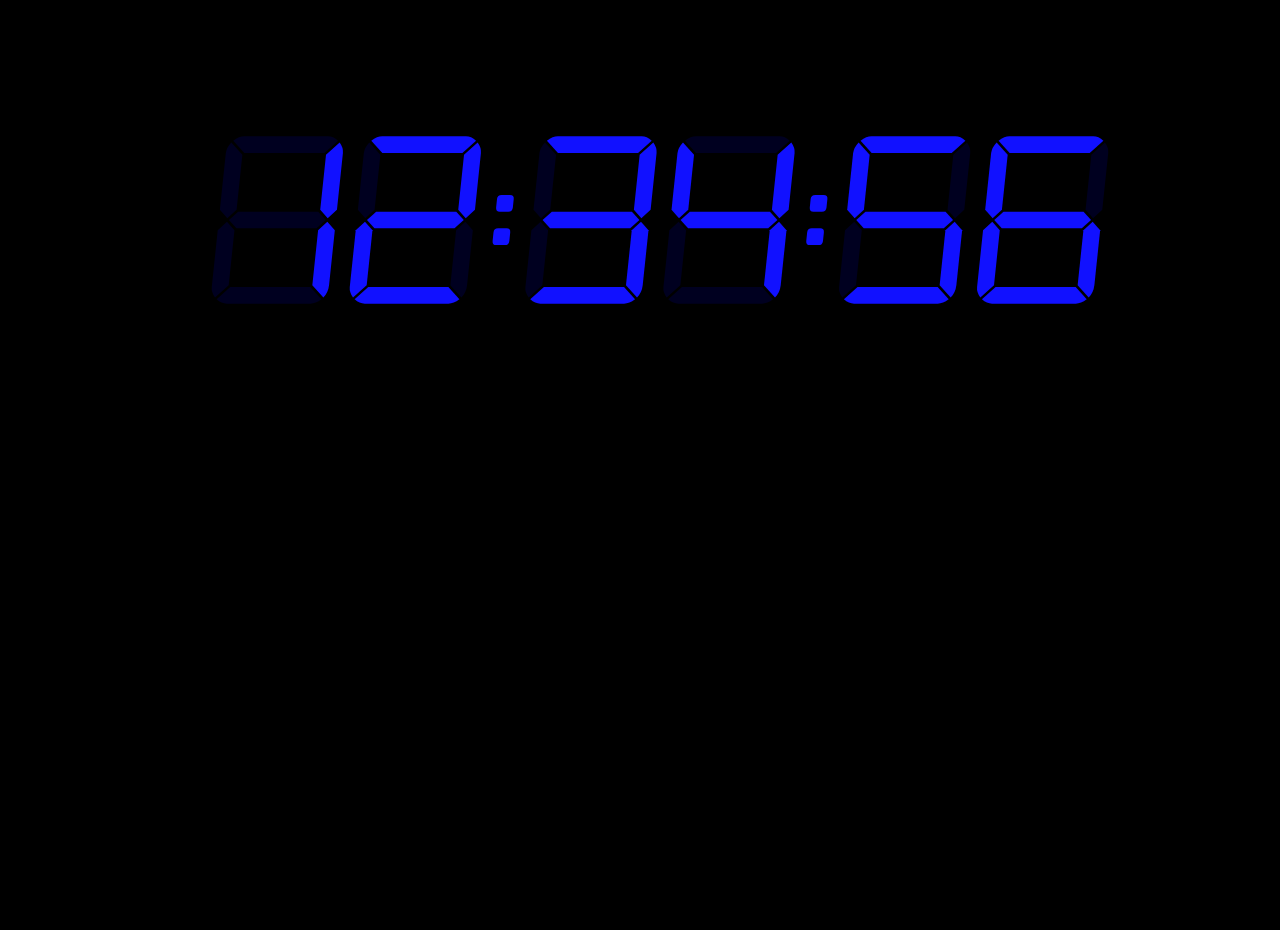
==== index.html @ ec4d858d "cron" ====
<html>
<head>
    <title>Wall</title>
    <link rel="stylesheet" type="text/css" href="./font-awesome-4.3.0/css/font-awesome.min.css">
    <link rel="stylesheet" type="text/css" href="main.css">
</head>
<body class="yui3-skin-night">
<div id="main">
    <ul class="programs">
        <a href="clock.html">
            <li>
                <div class="fa fa-clock-o clock">
                </div>
                Clock
            </li>
        </a>
        <a href="calendar.html">
        <li>
            <div class="fa fa-calendar calendar">
            </div>
            Calendar
        </li>
        </a>
        <a href="news.html">
        <li>
            <div class="fa fa-newspaper-o news">
            </div>
            News
        </li>
        </a>
        <a href="weather.html?citi=San%20Jose">
            <li>
                <div class="fa fa-cloud weather">
                </div>
                Weather
            </li>
        </a>
        <li>
            <div class="fa fa-pencil-square todo">
            </div>
            Todo
        </li>

        <li>
            <div class="fa fa-search search">
            </div>
            Search
        </li>
        <li>
            <div class="fa fa-comment-o message">
            </div>
            Message
        </li>
        <li>
            <div class="fa fa-line-chart stock">
            </div>
            Stock
        </li>
    </ul>
</div>
</body>
</html>
<script type="text/javascript" src="index.js"></script>
---- main.css ----
html,body{
    text-align: center;
    background: #eee;
    margin: 0;
    padding:0;
    position: relative;
    width: 100vw;
    height: 100vh;
    overflow: hidden;
}
#main{
    position: absolute;
    height: 100%;
    width:  100%;
    min-height: 400px;
    margin:  10px 10px 0px 10px;
    padding: 10px;
    background: #fff;
    font-family: sans-serif;
}
.programs{
    list-style-type: none;
    width:  940px;
    margin: auto;
    overflow: hidden;
    display: block;
}
.programs a,
.programs a:hover
.programs a:visited
.programs a:active{
    text-decoration: inherit;
    color: inherit;
}
.programs li{
    display: block;
    cursor: pointer;
    float: left;
    width: 120px;
    margin: 50px;
    padding: 20px;
    overflow: hidden;
}
.programs li:hover{
    background: rgba(225,225,225,.5);
    color:  #E05519;
}
.programs li .fa{
    font-size: 110px;
}
::selection {
  background: #E05519;; /* WebKit/Blink Browsers */
}
::-moz-selection {
  background: #E05519;; /* Gecko Browsers */
}
.card  .fa{
    font-size: 110px;
}
.card .news-head{
    font-size: 60px;
    max-width: 900px;
    margin: auto;
}


#mycal{
    margin: 10px auto;
    text-align: center;
}

.yui3-calendar-day,
.yui3-calendar-prevmonth-day,
.yui3-calendar-nextmonth-day,
.yui3-calendar-weekday{
    font-size: 60px;
}
#mycal .yui3-calendar-day-selected{
    background: rgba(225,225,225,.5);
    color:  #E05519;
}




#newslist{
    list-style-type: none;
}
#newslist li{
    display: inline-block;
    overflow: hidden;
    width: 400px;
    height: 200px;
    font-family: serif;
    text-align: left;
    margin: 10px;
    padding: 10px;
    border-left: 1px solid rgba(30,30,30,.5);
    font-size:14px;
}
#newslist li .title{
    font-size: 30px;
}
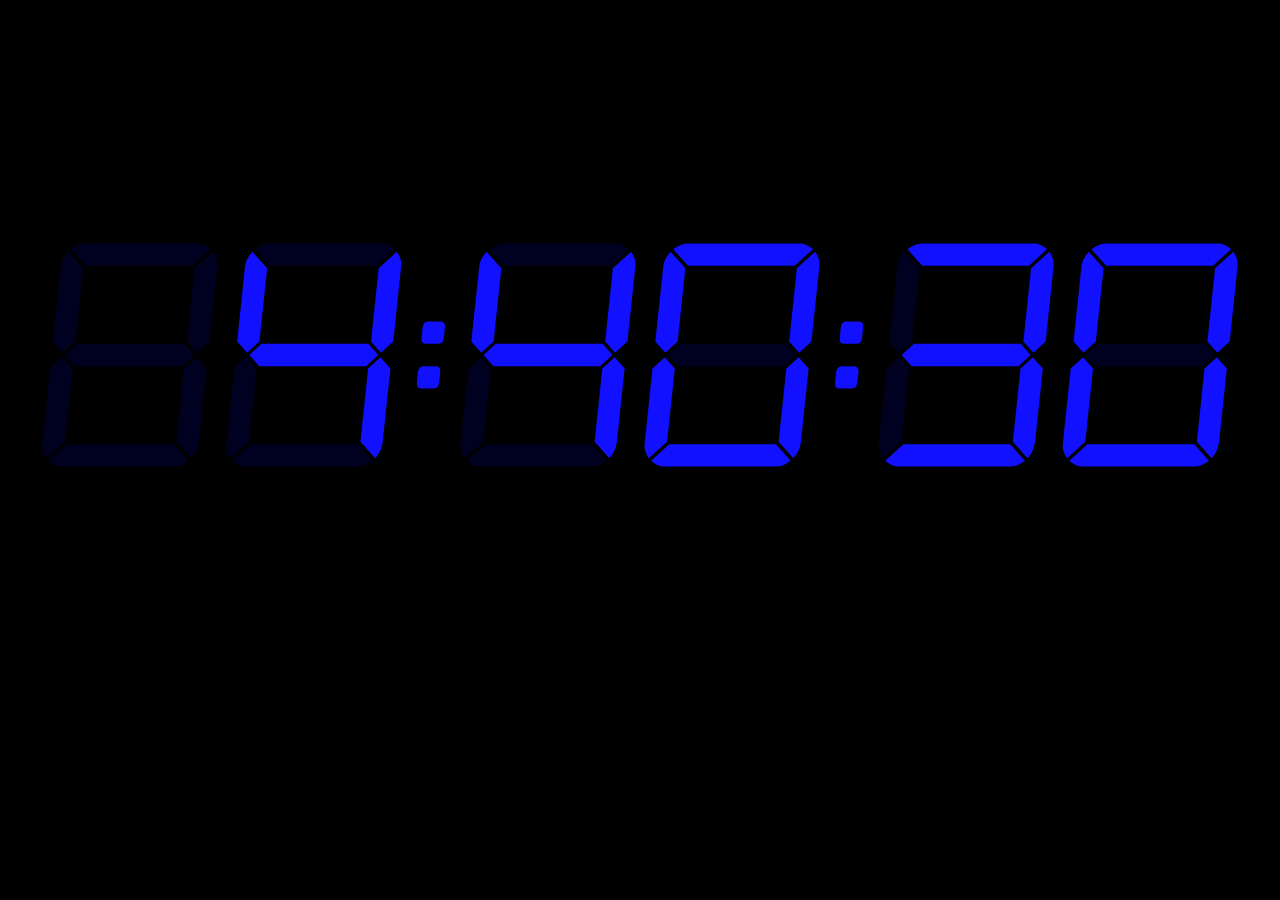
==== commit 4ef5bd1f: "reload in a frame" ====
--- a/index.html
+++ b/index.html
@@ -1,63 +1,17 @@
 <html>
 <head>
-    <title>Wall</title>
-    <link rel="stylesheet" type="text/css" href="./font-awesome-4.3.0/css/font-awesome.min.css">
-    <link rel="stylesheet" type="text/css" href="main.css">
+    <title></title>
+    <style type="text/css">
+    html,body{
+        margin: 0;
+        padding: 0;
+    }
+    </style>
 </head>
-<body class="yui3-skin-night">
-<div id="main">
-    <ul class="programs">
-        <a href="clock.html">
-            <li>
-                <div class="fa fa-clock-o clock">
-                </div>
-                Clock
-            </li>
-        </a>
-        <a href="calendar.html">
-        <li>
-            <div class="fa fa-calendar calendar">
-            </div>
-            Calendar
-        </li>
-        </a>
-        <a href="news.html">
-        <li>
-            <div class="fa fa-newspaper-o news">
-            </div>
-            News
-        </li>
-        </a>
-        <a href="weather.html?citi=San%20Jose">
-            <li>
-                <div class="fa fa-cloud weather">
-                </div>
-                Weather
-            </li>
-        </a>
-        <li>
-            <div class="fa fa-pencil-square todo">
-            </div>
-            Todo
-        </li>
-
-        <li>
-            <div class="fa fa-search search">
-            </div>
-            Search
-        </li>
-        <li>
-            <div class="fa fa-comment-o message">
-            </div>
-            Message
-        </li>
-        <li>
-            <div class="fa fa-line-chart stock">
-            </div>
-            Stock
-        </li>
-    </ul>
-</div>
+<body>
+<iframe id="main" name="main" src="clock.html" style="border: 0; width: 100%; height: 100%">
+    Your browser doesn't support iFrames.
+</iframe>
 </body>
 </html>
 <script type="text/javascript" src="index.js"></script>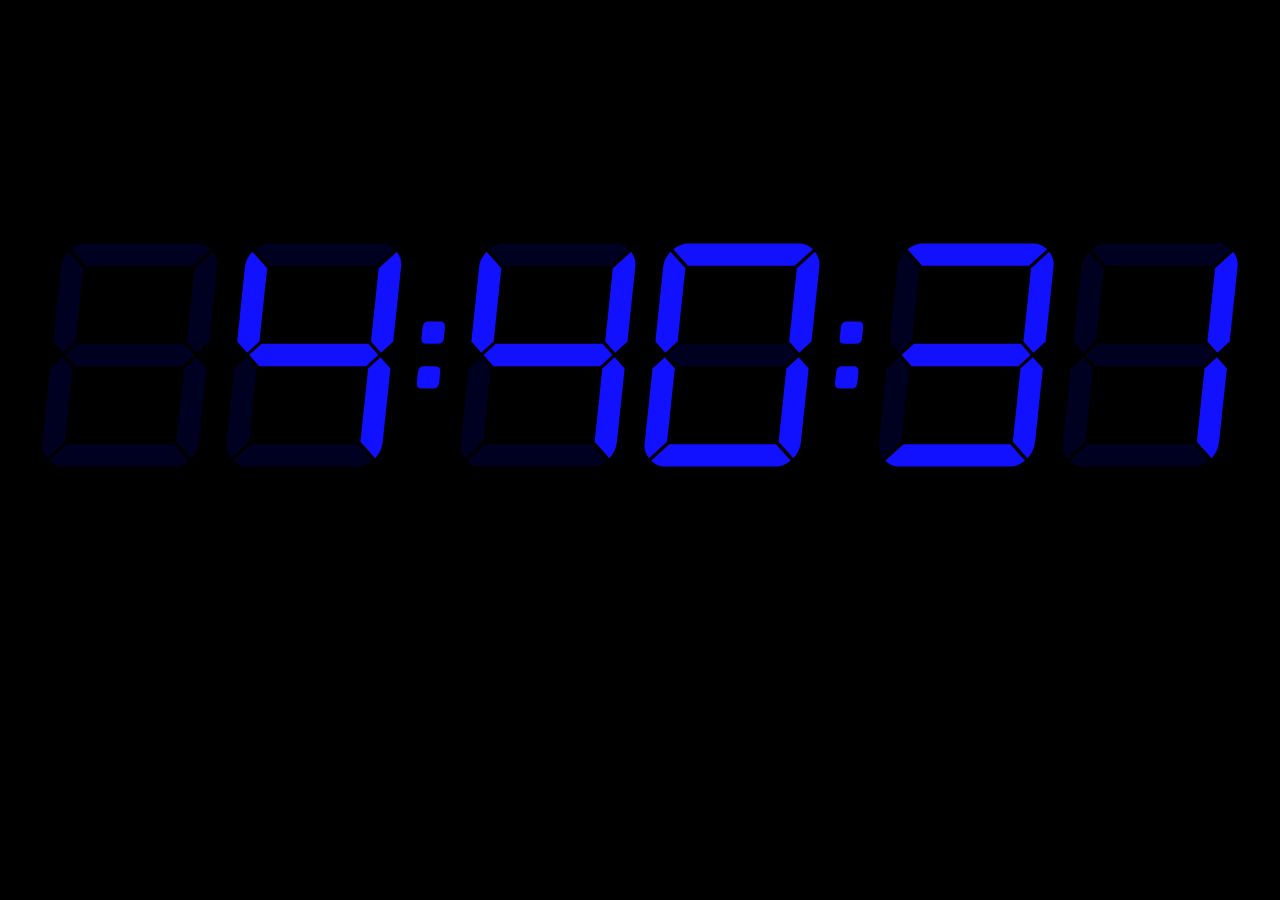
==== commit 1ff4ec53: "added ding" ====
--- a/index.html
+++ b/index.html
@@ -12,6 +12,8 @@
 <iframe id="main" name="main" src="clock.html" style="border: 0; width: 100%; height: 100%">
     Your browser doesn't support iFrames.
 </iframe>
+<audio id="ding" src="sound/ding.wav" preload="auto">
+</audio>
 </body>
 </html>
-<script type="text/javascript" src="index.js"></script>+<script type="text/javascript" src="js/index.js"></script>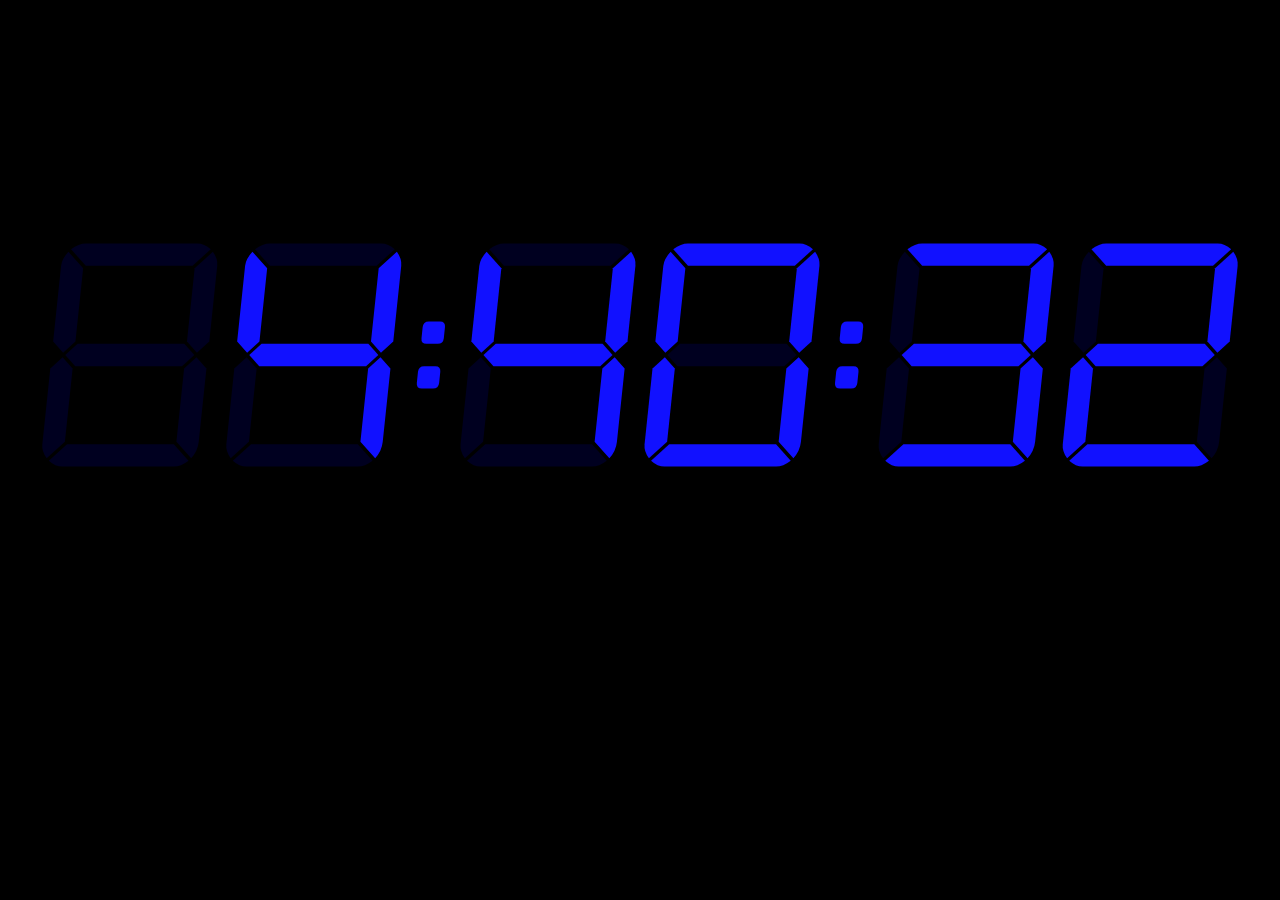
==== commit 8b845728: "ding + news" ====
--- a/index.html
+++ b/index.html
@@ -12,7 +12,6 @@
 <iframe id="main" name="main" src="clock.html" style="border: 0; width: 100%; height: 100%">
     Your browser doesn't support iFrames.
 </iframe>
-<audio id="ding" src="sound/ding.wav" preload="auto">
 </audio>
 </body>
 </html>
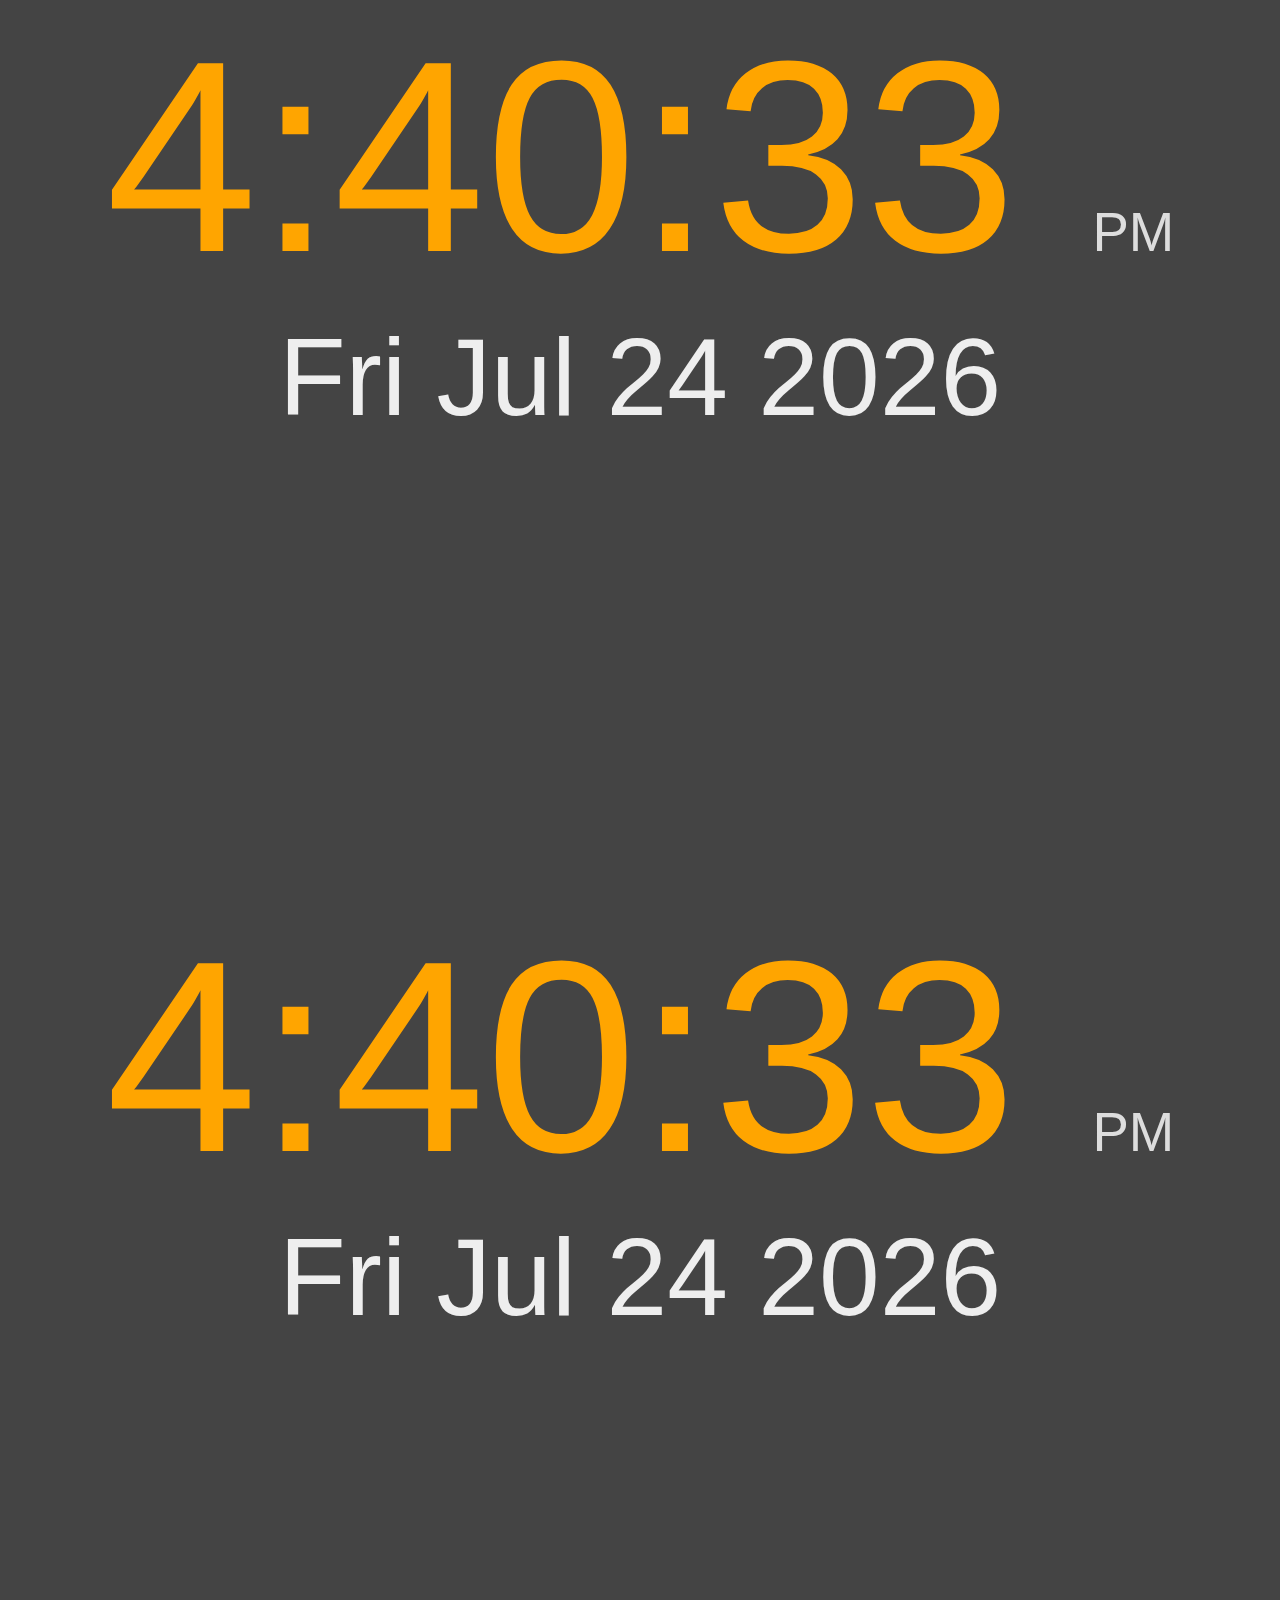
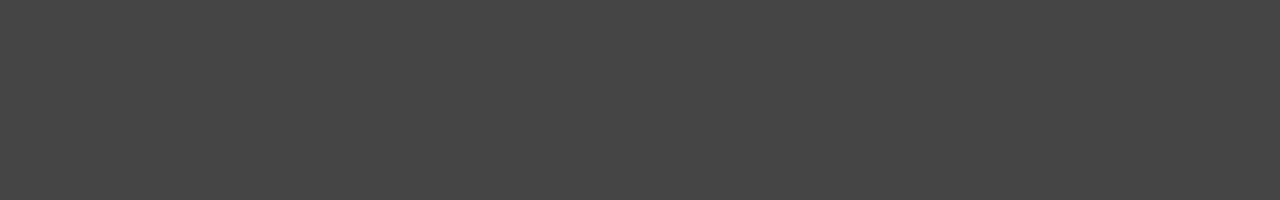
==== commit f142a593: "heartbeat" ====
--- a/index.html
+++ b/index.html
@@ -9,10 +9,15 @@
     </style>
 </head>
 <body>
-<iframe id="main" name="main" src="clock.html" style="border: 0; width: 100%; height: 100%">
+<iframe id="main1" src="clock2.html" style="border: 0; width: 100%; height: 100%">
     Your browser doesn't support iFrames.
 </iframe>
-</audio>
+<iframe id="main2" src="clock2.html" style="border: 0; width: 100%; height: 100%">
+    Your browser doesn't support iFrames.
+</iframe>
+<audio></audio>
 </body>
 </html>
+<script type="text/javascript" src="js/jquery-2.1.4.min.js"></script>
+<script type="text/javascript" src="js/time-slots.js"></script>
 <script type="text/javascript" src="js/index.js"></script>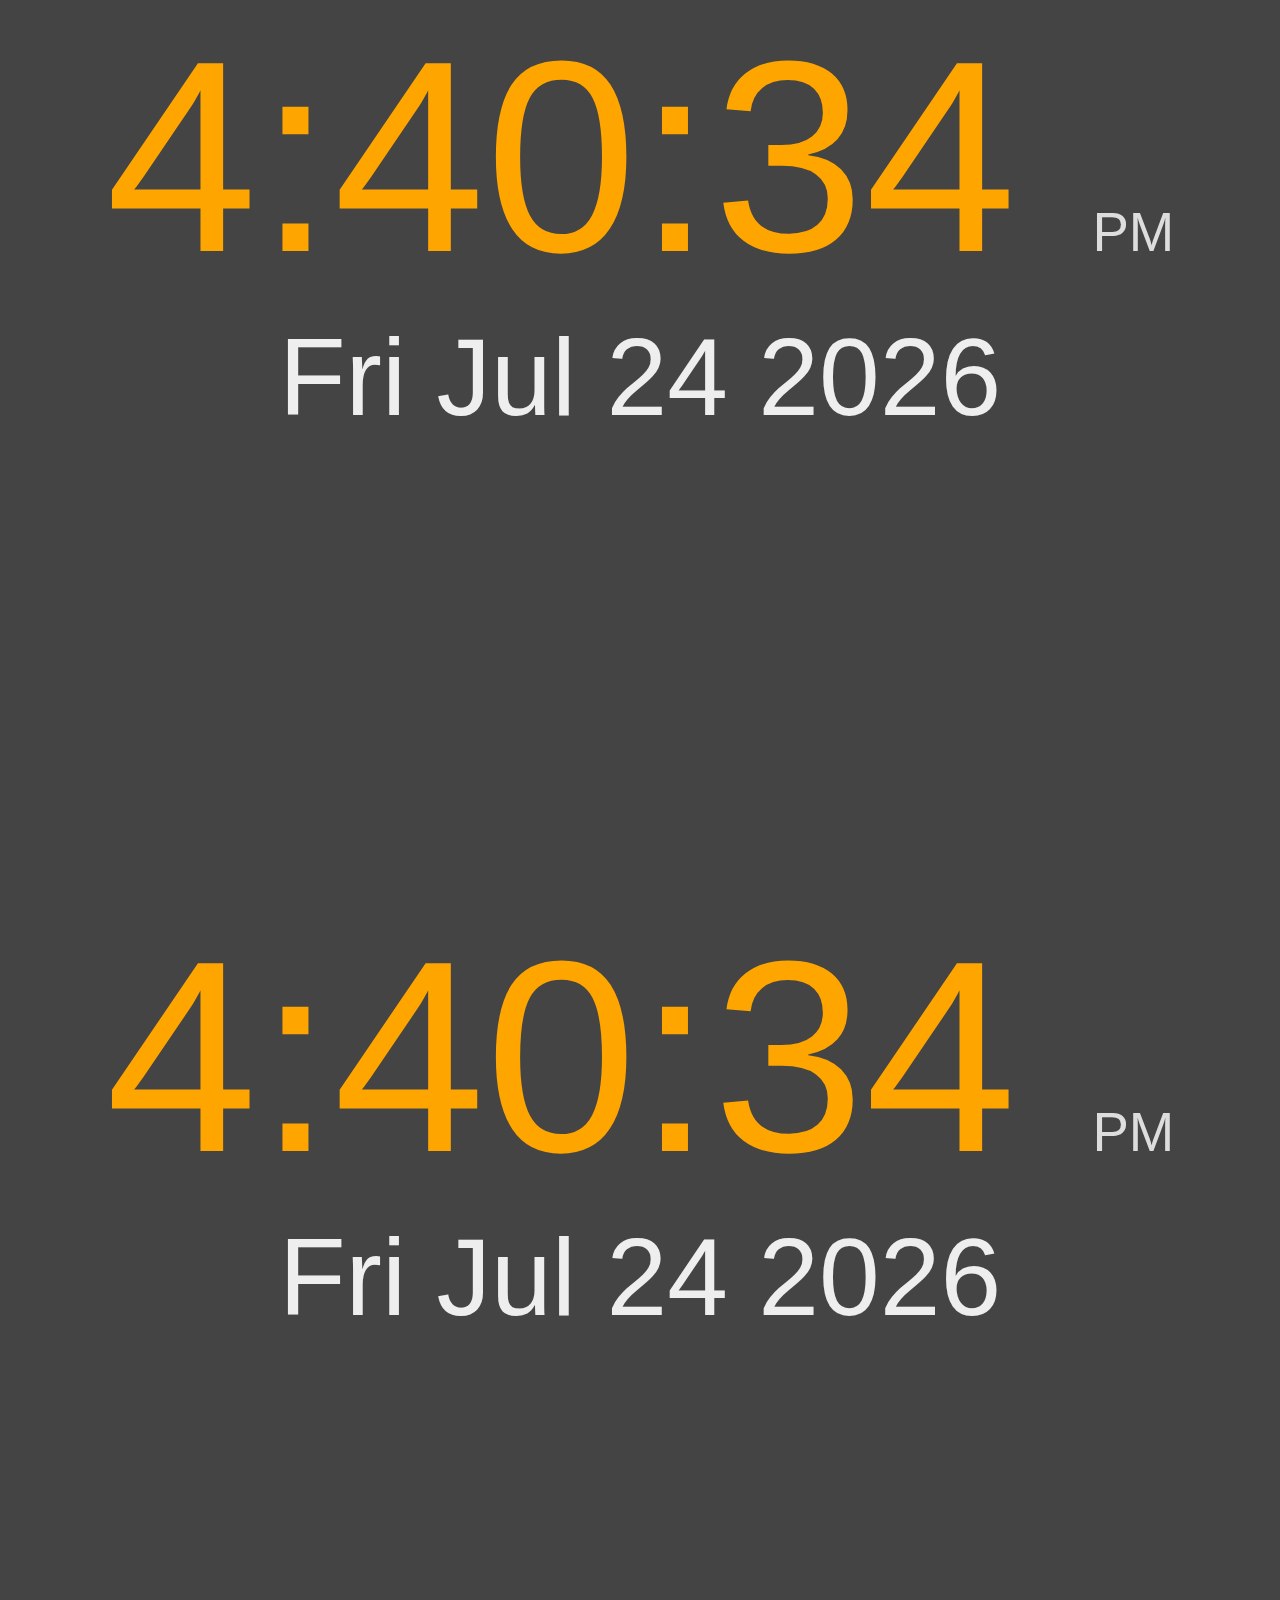
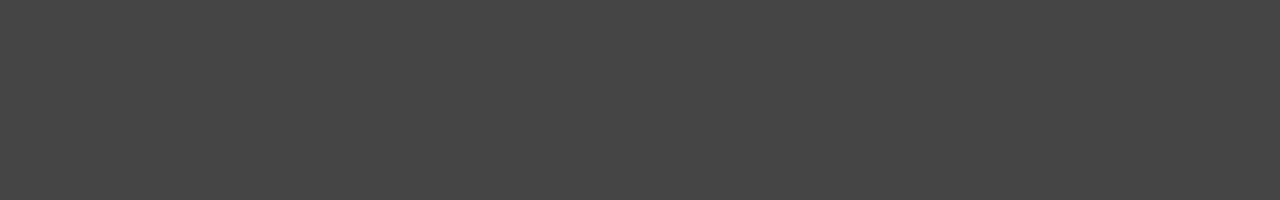
==== commit 03993c03: "index overflow" ====
--- a/index.html
+++ b/index.html
@@ -5,6 +5,7 @@
     html,body{
         margin: 0;
         padding: 0;
+        overflow: hidden;
     }
     </style>
 </head>
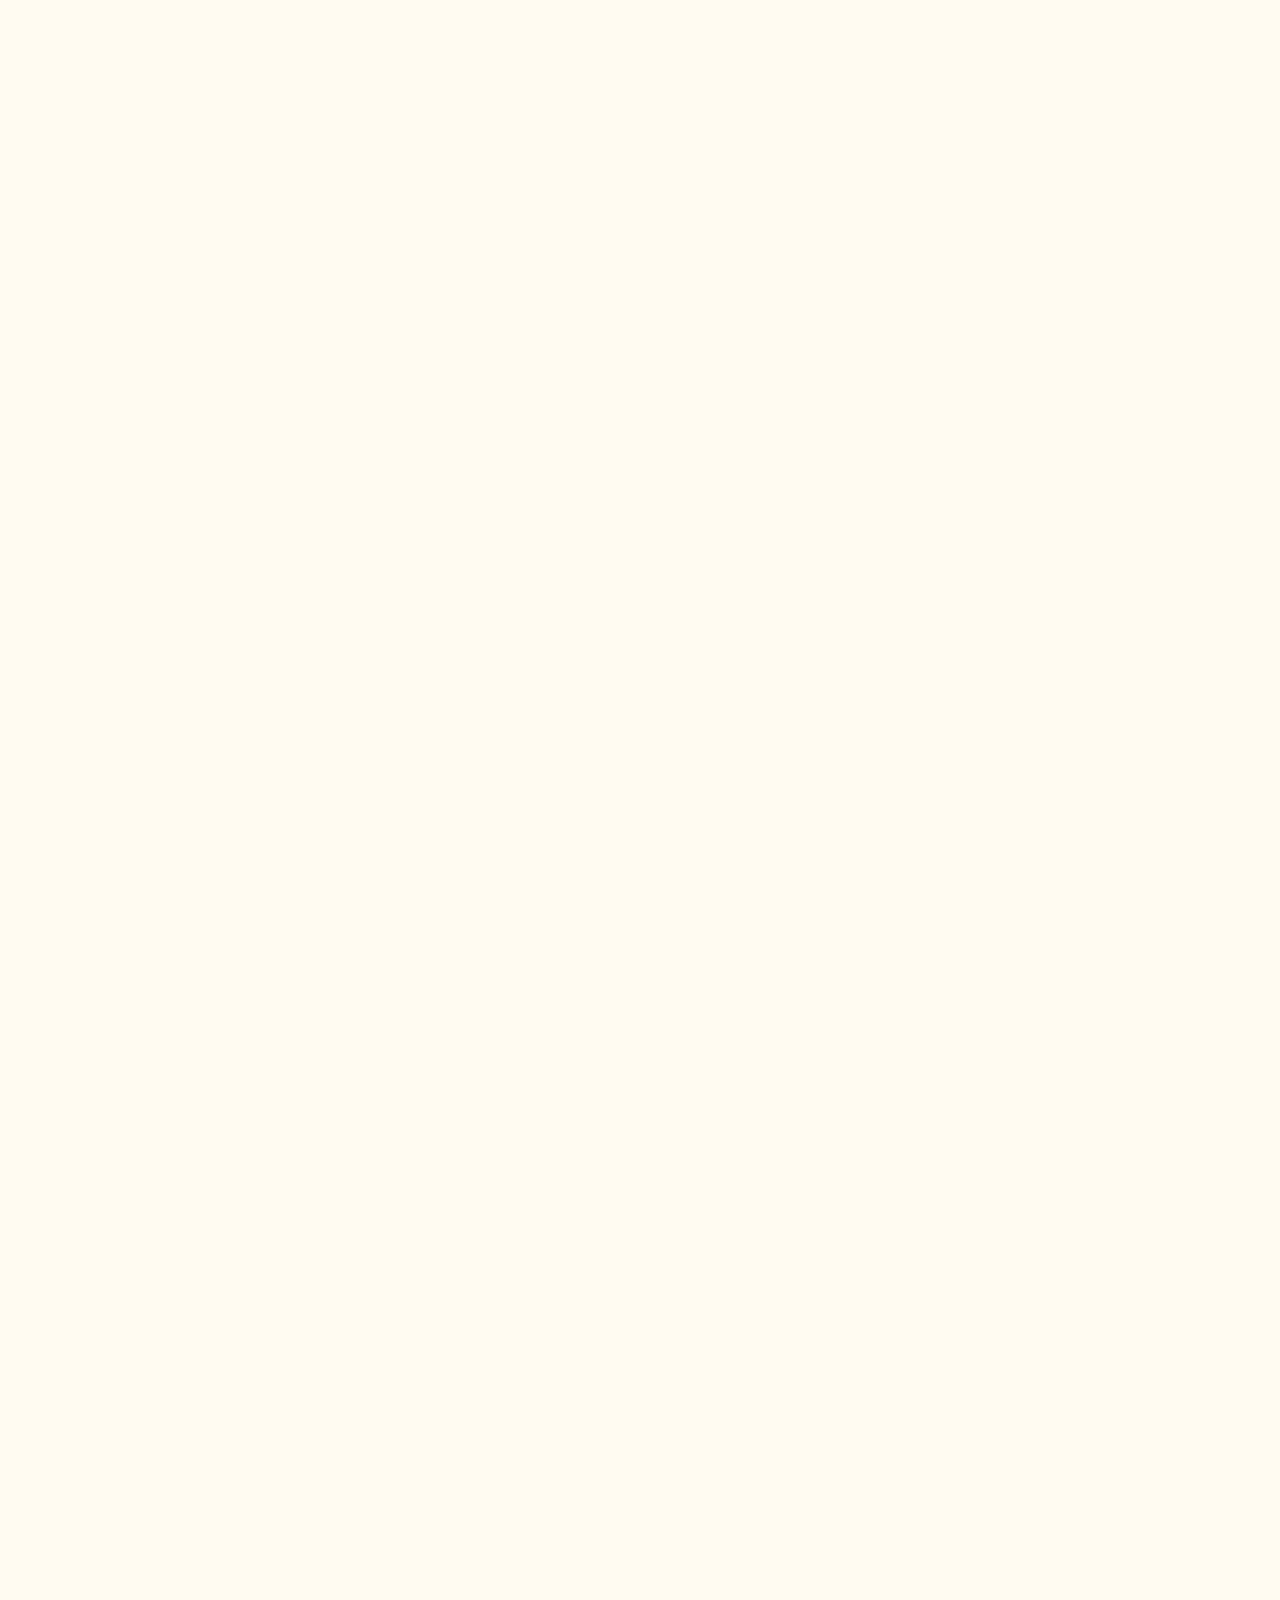
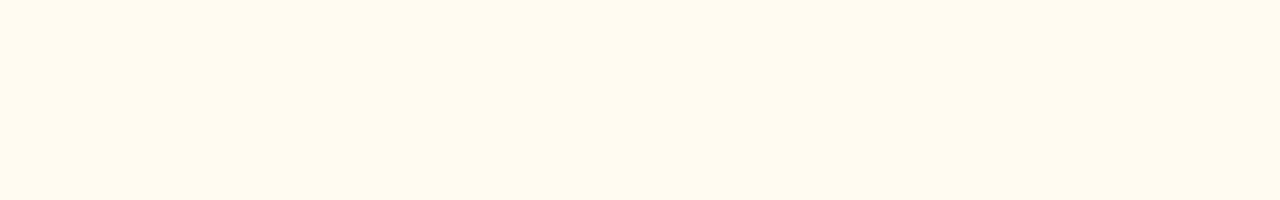
==== commit c59c0eba: "mail hack" ====
--- a/index.html
+++ b/index.html
@@ -10,10 +10,10 @@
     </style>
 </head>
 <body>
-<iframe id="main1" src="clock2.html" style="border: 0; width: 100%; height: 100%">
+<iframe id="main1" src="news.html" style="border: 0; width: 100%; height: 100%">
     Your browser doesn't support iFrames.
 </iframe>
-<iframe id="main2" src="clock2.html" style="border: 0; width: 100%; height: 100%">
+<iframe id="main2" src="news.html" style="border: 0; width: 100%; height: 100%">
     Your browser doesn't support iFrames.
 </iframe>
 <audio></audio>
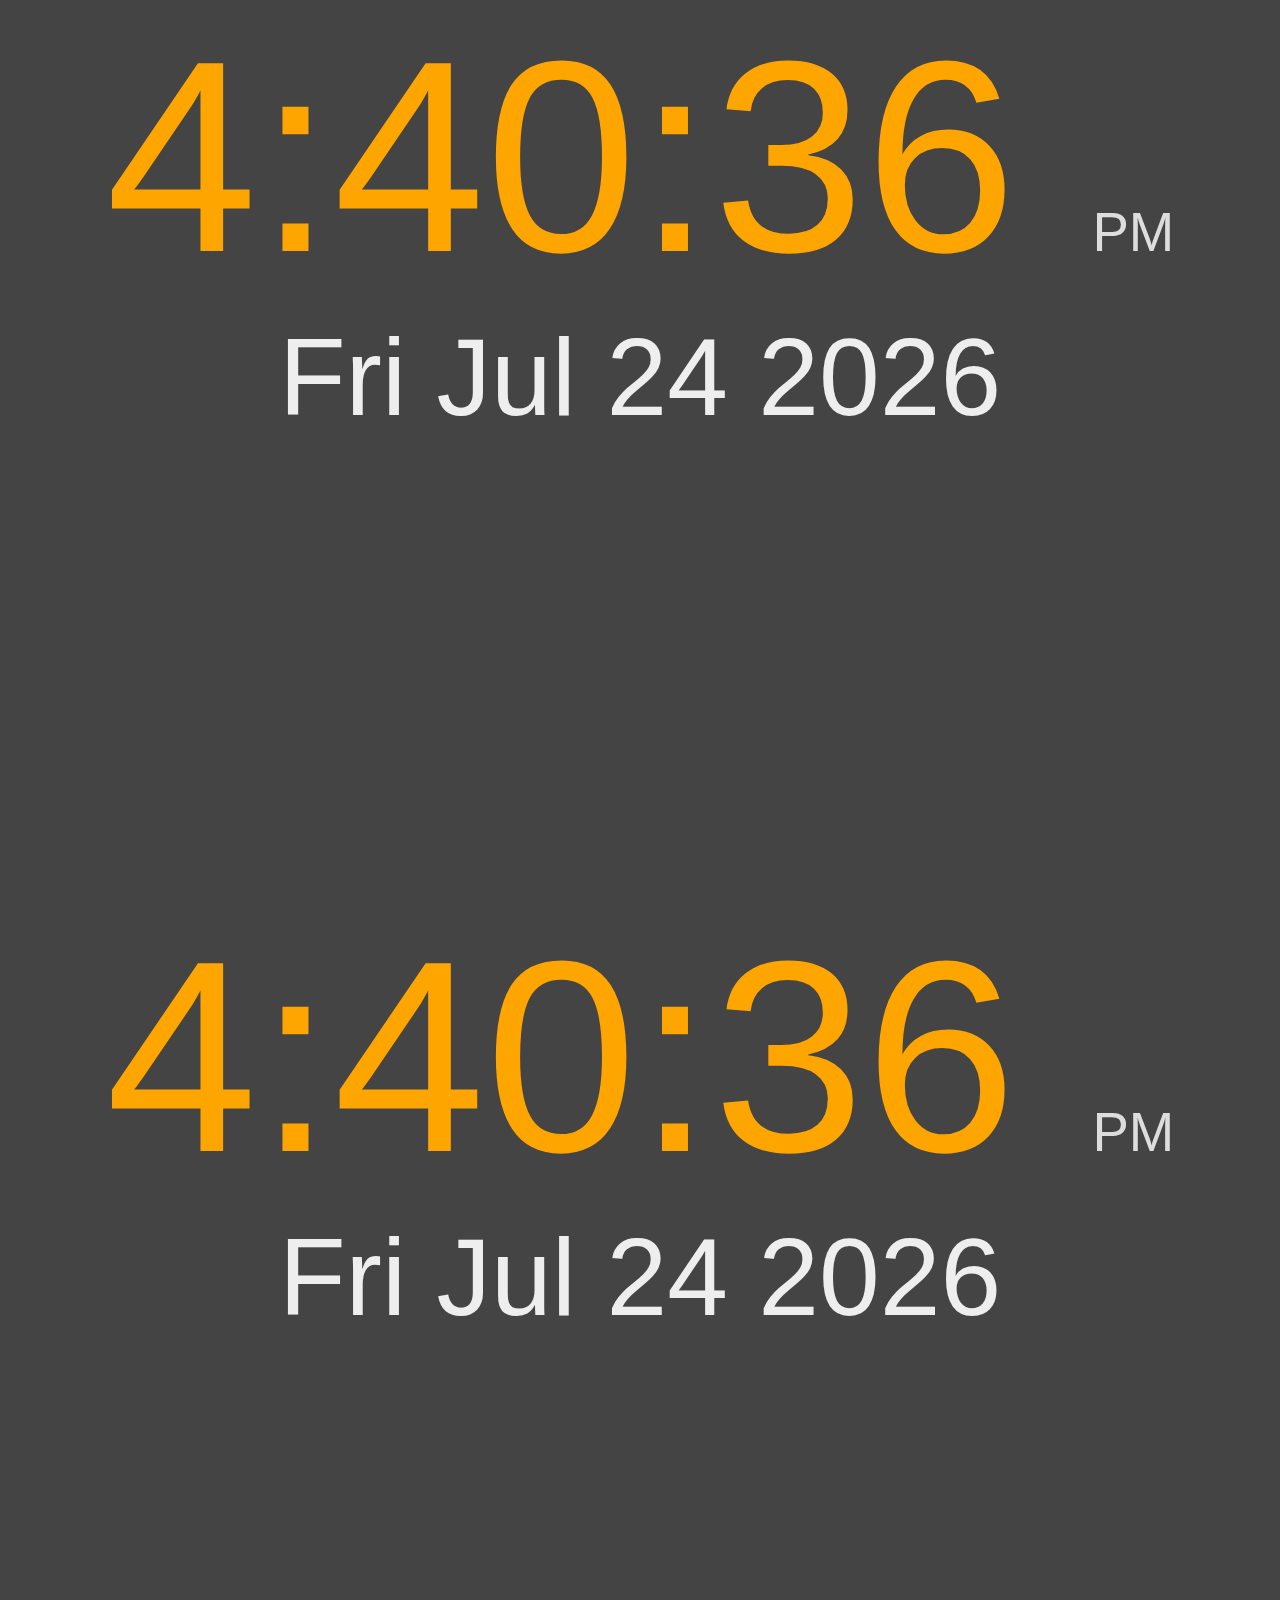
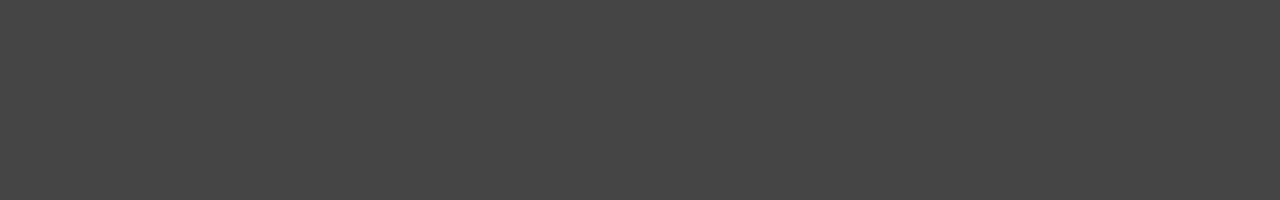
==== commit 3ea3b669: "update" ====
--- a/index.html
+++ b/index.html
@@ -10,10 +10,10 @@
     </style>
 </head>
 <body>
-<iframe id="main1" src="news.html" style="border: 0; width: 100%; height: 100%">
+<iframe id="main1" src="clock2.html" style="border: 0; width: 100%; height: 100%">
     Your browser doesn't support iFrames.
 </iframe>
-<iframe id="main2" src="news.html" style="border: 0; width: 100%; height: 100%">
+<iframe id="main2" src="clock2.html" style="border: 0; width: 100%; height: 100%">
     Your browser doesn't support iFrames.
 </iframe>
 <audio></audio>
@@ -21,4 +21,4 @@
 </html>
 <script type="text/javascript" src="js/jquery-2.1.4.min.js"></script>
 <script type="text/javascript" src="js/time-slots.js"></script>
-<script type="text/javascript" src="js/index.js"></script>+<script type="text/javascript" src="js/index.js"></script>
